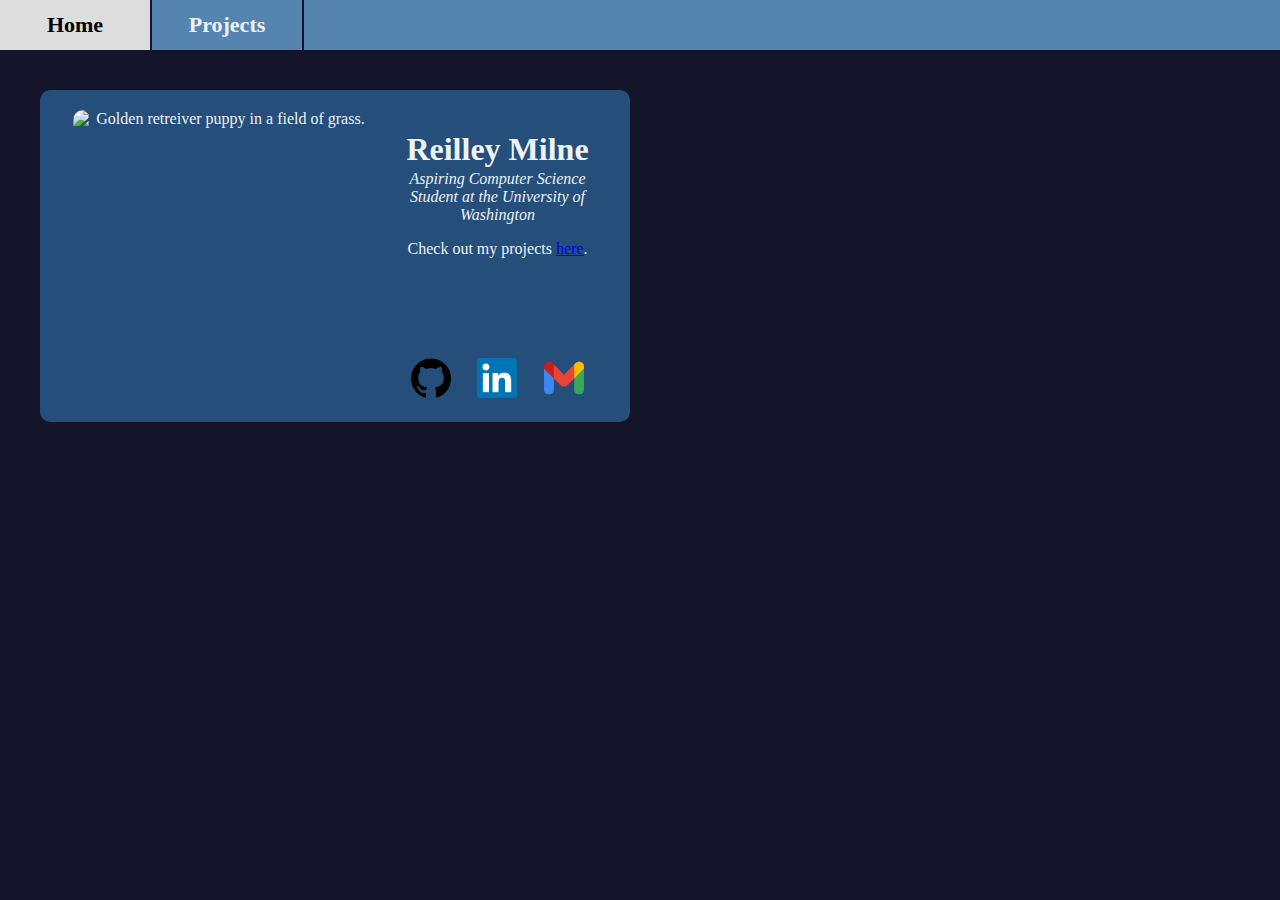
==== index.html @ aeced35a "Updated navigation bar direction." ====
<!DOCTYPE html>
<html lang="en">
    <head>
        <link rel="stylesheet" href="styles.css" />
        <title>Reilley Milne's Portfolio</title>
    </head>
    <body>
        <div class="navigation-bar">
            <nav>
                <div class="navigation-elements">
                    <a href="index.html">Home</a>
                    <a href="projects.html">Projects</a>
                </div>
            </nav>
        </div>
        <div class="homepage-card">
            <img
            class="homepage-img" src="https://hips.hearstapps.com/hmg-prod/images/dog-puppy-on-garden-royalty-free-image-1586966191.jpg?crop=0.752xw:1.00xh;0.175xw,0&resize=1200:*"
            alt="Golden retreiver puppy in a field of grass.">
            <div class="left-content">
                <div class="start-info">
                    <h1>Reilley Milne</h1>
                    <p class="following-italic" style="font-style:italic">Aspiring Computer Science Student at the University of Washington</p>
                    <p>Check out my projects <a href="projects.html">here</a>.</p>
                </div>
                <div class="links">
                    <a href="https://github.com/ReilleyMilne" target="_blank"> <img class="linked-imgs" src="./images/githublogo.png" alt="Github logo."> </a>
                    <a href="https://www.linkedin.com/in/reilley-milne" target="_blank"> <img class="linked-imgs" src="./images/linkedinlogo.png" alt="Linkedin logo."> </a>
                    <!--Make this copy email to clipboard-->
                    <a href="reilleymilne@gmail.com"> <img class="linked-imgs" src="./images/gmaillogo.webp" alt="Gmail logo."> </a>
                </div>
            </div>
        </div>
    </body>
</html>
---- styles.css ----
html, body {
    margin: 0;
    padding: 0;

}

body {
    background: #14142B;
    color: #EDF2F4;
    text-align: center;
}

.navigation-bar {
    display: flex;
    align-items: center;
    justify-content: start;
    overflow: hidden;
    width: 100%;
    height: 50px;

    border: none;
    background: #5584b0;
    
}

.navigation-elements {
    display: flex;
    align-items: center;

}

.navigation-elements a {
    display: flex;
    align-items: center;
    justify-content: center;

    width: 150px;
    height: 50px;

    font-size: 22px;
    font-weight: bold;
    text-decoration: none;
    color: #EDF2F4;

    border: none;
    border-right: 2px solid #14142B;
    
}

.navigation-elements a:hover {
    background: #ddd;
    color: black;
    text-decoration: none;

}

.homepage-card {
    display: flex;
    justify-content: space-around;
    
    width: 550px;

    border: none;
    border-radius: 10px;
    background: #254e7a;

    margin-top: 40px;
    margin-left: 40px;

    padding: 20px;

}

div.start-info {
    display: block;
    margin: auto;

    text-align: center;

    width: 200px;

}

.links {
    display: flex;
    justify-content: space-around;

    margin-top: 100px;

}

.homepage-img {
    width: 300px;

    border: none;
    border-radius: 10px;

}

.linked-imgs {
    width:40px;
    height:40px;

}

.following-italic {
    margin-top: -20px;

}

div.projects {
    text-align: left;
}

/*
    #02187b,#0246a7,#164de5,#1e89ef,#5cdffb
*/
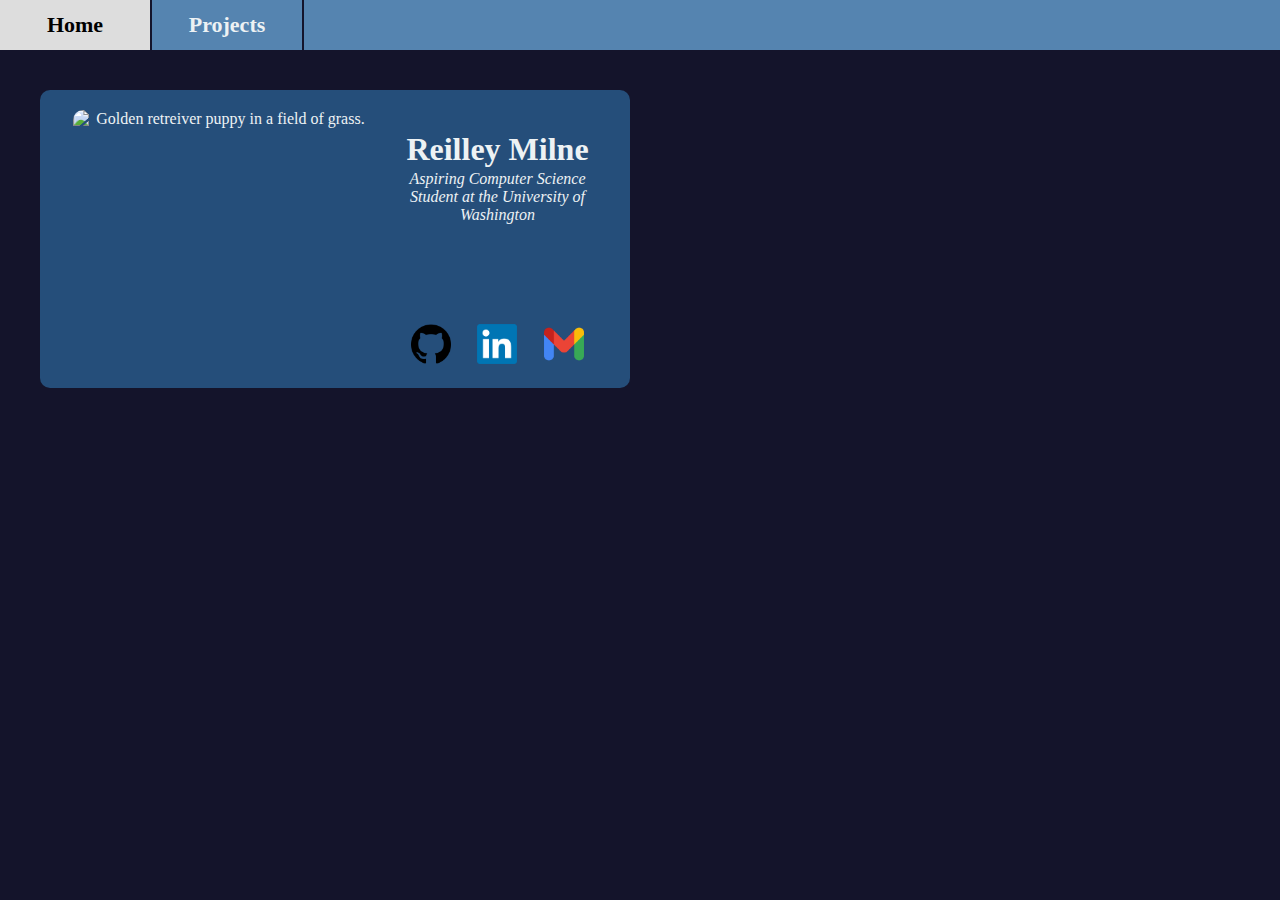
==== commit 0f6a6a6e: "Deleted useless text." ====
--- a/index.html
+++ b/index.html
@@ -21,7 +21,6 @@
                 <div class="start-info">
                     <h1>Reilley Milne</h1>
                     <p class="following-italic" style="font-style:italic">Aspiring Computer Science Student at the University of Washington</p>
-                    <p>Check out my projects <a href="projects.html">here</a>.</p>
                 </div>
                 <div class="links">
                     <a href="https://github.com/ReilleyMilne" target="_blank"> <img class="linked-imgs" src="./images/githublogo.png" alt="Github logo."> </a>
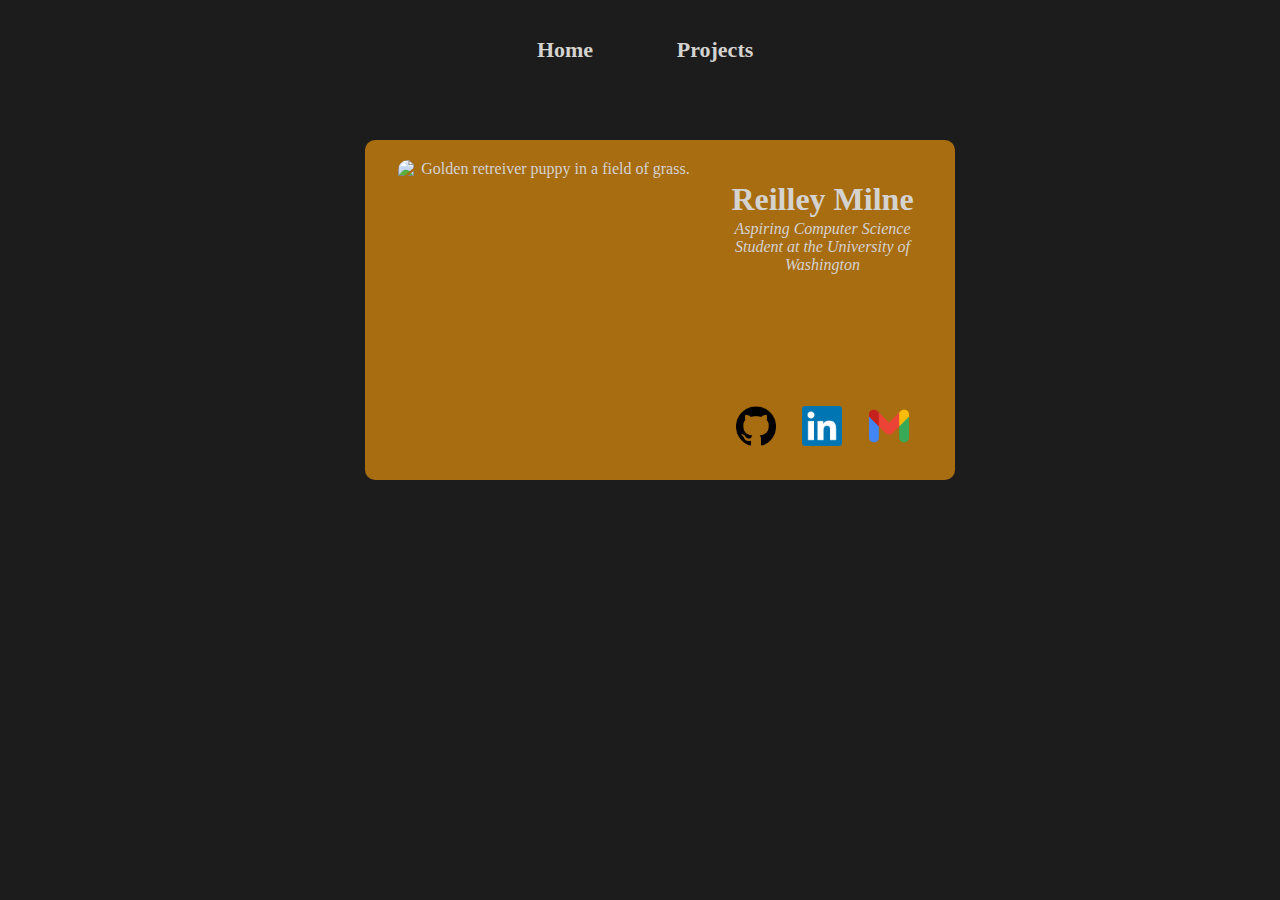
==== commit db63fd56: "Changed design of page to black, white, and orange colors. Also added buttons to project page." ====
--- a/index.html
+++ b/index.html
@@ -13,20 +13,22 @@
                 </div>
             </nav>
         </div>
-        <div class="homepage-card">
-            <img
-            class="homepage-img" src="https://hips.hearstapps.com/hmg-prod/images/dog-puppy-on-garden-royalty-free-image-1586966191.jpg?crop=0.752xw:1.00xh;0.175xw,0&resize=1200:*"
-            alt="Golden retreiver puppy in a field of grass.">
-            <div class="left-content">
-                <div class="start-info">
-                    <h1>Reilley Milne</h1>
-                    <p class="following-italic" style="font-style:italic">Aspiring Computer Science Student at the University of Washington</p>
-                </div>
-                <div class="links">
-                    <a href="https://github.com/ReilleyMilne" target="_blank"> <img class="linked-imgs" src="./images/githublogo.png" alt="Github logo."> </a>
-                    <a href="https://www.linkedin.com/in/reilley-milne" target="_blank"> <img class="linked-imgs" src="./images/linkedinlogo.png" alt="Linkedin logo."> </a>
-                    <!--Make this copy email to clipboard-->
-                    <a href="reilleymilne@gmail.com"> <img class="linked-imgs" src="./images/gmaillogo.webp" alt="Gmail logo."> </a>
+        <div class="info-card">
+            <div class="card-elements">
+                <img
+                class="homepage-img" src="https://hips.hearstapps.com/hmg-prod/images/dog-puppy-on-garden-royalty-free-image-1586966191.jpg?crop=0.752xw:1.00xh;0.175xw,0&resize=1200:*"
+                alt="Golden retreiver puppy in a field of grass.">
+                <div class="left-content">
+                    <div class="start-info">
+                        <h1>Reilley Milne</h1>
+                        <p class="following-italic" style="font-style:italic">Aspiring Computer Science Student at the University of Washington</p>
+                    </div>
+                    <div class="links">
+                        <a href="https://github.com/ReilleyMilne" target="_blank"> <img class="linked-imgs" src="./images/githublogo.png" alt="Github logo."> </a>
+                        <a href="https://www.linkedin.com/in/reilley-milne" target="_blank"> <img class="linked-imgs" src="./images/linkedinlogo.png" alt="Linkedin logo."> </a>
+                        <!--Make this copy email to clipboard-->
+                        <a href="reilleymilne@gmail.com"> <img class="linked-imgs" src="./images/gmaillogo.webp" alt="Gmail logo."> </a>
+                    </div>
                 </div>
             </div>
         </div>
--- a/styles.css
+++ b/styles.css
@@ -5,21 +5,19 @@
 }
 
 body {
-    background: #14142B;
-    color: #EDF2F4;
+    background: #1d1c1c;
+    color: #d4d3d0;
     text-align: center;
+    
 }
 
 .navigation-bar {
     display: flex;
     align-items: center;
-    justify-content: start;
+    justify-content: center;
     overflow: hidden;
     width: 100%;
-    height: 50px;
-
-    border: none;
-    background: #5584b0;
+    height: 100px;
     
 }
 
@@ -40,21 +38,17 @@
     font-size: 22px;
     font-weight: bold;
     text-decoration: none;
-    color: #EDF2F4;
-
-    border: none;
-    border-right: 2px solid #14142B;
+    color: #d4d3d0;
     
 }
 
-.navigation-elements a:hover {
-    background: #ddd;
-    color: black;
-    text-decoration: none;
+.info-card {
+    display: flex;
+    justify-content: center;
 
 }
 
-.homepage-card {
+.card-elements {
     display: flex;
     justify-content: space-around;
     
@@ -62,7 +56,7 @@
 
     border: none;
     border-radius: 10px;
-    background: #254e7a;
+    background: #a86c11;
 
     margin-top: 40px;
     margin-left: 40px;
@@ -71,12 +65,15 @@
 
 }
 
-div.start-info {
+.left-content {
+    display: flex;
+    flex-direction: column;
+    height: 300px;
+}
+
+.start-info {
     display: block;
-    margin: auto;
-
     text-align: center;
-
     width: 200px;
 
 }
@@ -84,8 +81,8 @@
 .links {
     display: flex;
     justify-content: space-around;
-
-    margin-top: 100px;
+    margin-top: auto;
+    margin-bottom: 10px;
 
 }
 
@@ -112,6 +109,35 @@
     text-align: left;
 }
 
+button {
+    min-width: 225px;
+    max-width: 400px;
+    min-height: 40px;
+    max-height: 65px;
+
+    font-size: 15px;
+    text-align: center;
+    text-decoration: none;
+
+    border: 2px solid #a86c11;
+    border-radius: 15px;
+    background: #1d1c1c;
+    color: #a86c11;
+
+    padding-left: 20px;
+    padding-right: 20px;
+
+    padding-top: 3px;
+    padding-bottom: 3px;
+
+}
+
+button:hover {
+    background: #a86c11;
+    color: #d4d3d0;
+
+}
+
 /*
     #02187b,#0246a7,#164de5,#1e89ef,#5cdffb
 */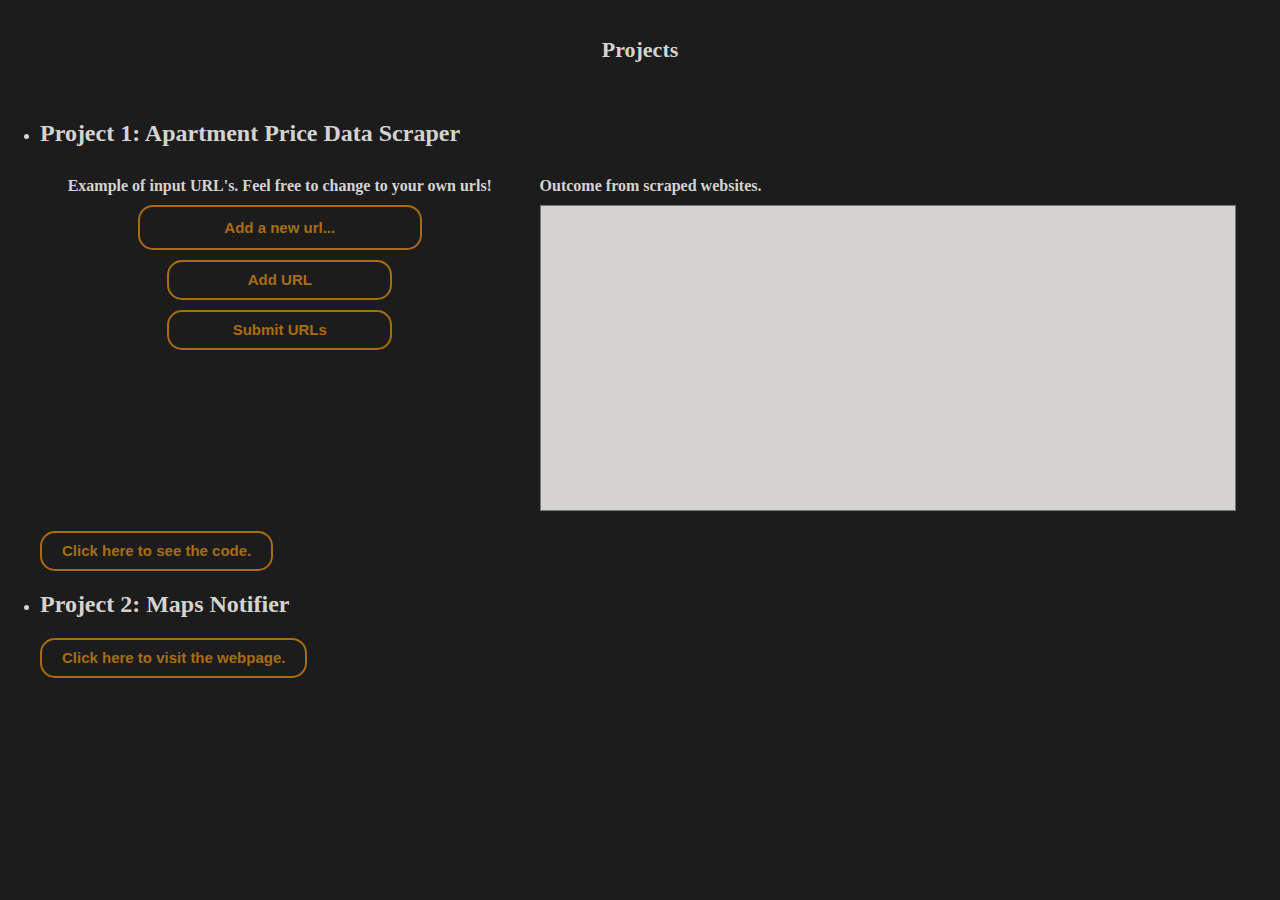
==== commit b4dab399: "Update and rename projects.html to index.html" ====
--- a/index.html
+++ b/index.html
@@ -1,36 +1,69 @@
 <!DOCTYPE html>
 <html lang="en">
     <head>
-        <link rel="stylesheet" href="styles.css" />
-        <title>Reilley Milne's Portfolio</title>
+        <link rel="stylesheet" href="styles.css"/>
+        <script src="script.js" type="text/javascript"></script>
+        <title>Projects</title>
     </head>
-    <body>
+    <body class="default">
         <div class="navigation-bar">
             <nav>
                 <div class="navigation-elements">
-                    <a href="index.html">Home</a>
                     <a href="projects.html">Projects</a>
                 </div>
             </nav>
         </div>
-        <div class="info-card">
-            <div class="card-elements">
-                <img
-                class="homepage-img" src="https://hips.hearstapps.com/hmg-prod/images/dog-puppy-on-garden-royalty-free-image-1586966191.jpg?crop=0.752xw:1.00xh;0.175xw,0&resize=1200:*"
-                alt="Golden retreiver puppy in a field of grass.">
-                <div class="left-content">
-                    <div class="start-info">
-                        <h1>Reilley Milne</h1>
-                        <p class="following-italic" style="font-style:italic">Aspiring Computer Science Student at the University of Washington</p>
+        <div>
+            <ul>
+                <li>
+                    <div class="projects">
+                        <h2>Project 1: Apartment Price Data Scraper</h2>
+                        <div class="project1display">
+                            <div class="url-container">
+                                <h4>Example of input URL's. Feel free to change to your own urls!</h4>
+                                <input type="text" class="info-btn" id="url-input" placeholder="Add a new url...">
+                                <button onclick="addUrl()" class="info-btn info-btn-size" id="add-url-btn">Add URL</button>
+                                <ul id="url-list"></ul>
+                                <textarea class="hidden" id="url-editor" spellcheck="false" autocorrect="off" autocapitalize="off" ></textarea>
+                                <button onclick="processUrls()" class="info-btn info-btn-size submit-btn">Submit URLs</button>
+                            </div>
+                            <div class="outcome">
+                                <h4>Outcome from scraped websites.</h4>
+                                <textarea readonly id="outcome-editor" spellcheck="false" autocorrect="off" autocapitalize="off"></textarea>
+                            </div>
+                        </div>
+                        <button onclick="toggleVisibility('project1button')" class="info-btn info-btn-size" type="button">Click here to see the code.</button>
+                        <div id="project1button" class="hidden">
+                            <div class="code-display">
+                                <ul class="files">
+                                    <li>
+                                        <button onclick="toggleVisibility('directory1')" class="file-btn" type="button">GeneralWebsiteFiles</button>
+                                        <div id="directory1" class="hidden">
+                                            <button onClick="loadFile('https://raw.githubusercontent.com/ReilleyMilne/RentExtractorProject/main/GeneralWebsiteFiles/CSVEditor.java')" class="code-btn" type="button"><p>CSVEditor.java</p></button>
+                                            <button onClick="loadFile('https://raw.githubusercontent.com/ReilleyMilne/RentExtractorProject/main/GeneralWebsiteFiles/GeneralWebsiteManager.java')" class="code-btn" type="button"><p>GeneralWebsiteManager.java</p></button>
+                                            <button onClick="loadFile('https://raw.githubusercontent.com/ReilleyMilne/RentExtractorProject/main/GeneralWebsiteFiles/PopupManager.java')" class="code-btn" type="button"><p>PopupManager.java</p></button>
+                                        </div>
+                                    </li>
+                                    <li>
+                                        <button onclick="toggleVisibility('directory2')" class="file-btn" type="button">RentExtractionFiles</button>
+                                        <div id="directory2" class="hidden">
+                                            <button onClick="loadFile('https://raw.githubusercontent.com/ReilleyMilne/RentExtractorProject/main/RentExtractionFiles/RandomUserAgent.java')" class="code-btn" type="button"><p>RandomUserAgent.java</p></button>
+                                            <button onClick="loadFile('https://raw.githubusercontent.com/ReilleyMilne/RentExtractorProject/main/RentExtractionFiles/WebsiteExtractor.java')" class="code-btn" type="button"><p>WebsiteExtractor.java</p></button>
+                                        </div>
+                                    </li>
+                                </ul>
+                                <textarea id="code-editor" spellcheck="false" autocorrect="off" autocapitalize="off"></textarea>
+                            </div>
+                        </div>
                     </div>
-                    <div class="links">
-                        <a href="https://github.com/ReilleyMilne" target="_blank"> <img class="linked-imgs" src="./images/githublogo.png" alt="Github logo."> </a>
-                        <a href="https://www.linkedin.com/in/reilley-milne" target="_blank"> <img class="linked-imgs" src="./images/linkedinlogo.png" alt="Linkedin logo."> </a>
-                        <!--Make this copy email to clipboard-->
-                        <a href="reilleymilne@gmail.com"> <img class="linked-imgs" src="./images/gmaillogo.webp" alt="Gmail logo."> </a>
+                </li>
+                <li>
+                    <div class="projects">
+                        <h2>Project 2: Maps Notifier</h2>
+                        <button class="info-btn info-btn-size" type="button">Click here to visit the webpage.</button>
                     </div>
-                </div>
-            </div>
+                </li>
+            </ul>
         </div>
     </body>
-</html>+</html>
--- a/styles.css
+++ b/styles.css
@@ -8,6 +8,7 @@
     background: #1d1c1c;
     color: #d4d3d0;
     text-align: center;
+    text-decoration: none;
     
 }
 
@@ -58,8 +59,7 @@
     border-radius: 10px;
     background: #a86c11;
 
-    margin-top: 40px;
-    margin-left: 40px;
+    margin: 40px 0px 0px 40px;
 
     padding: 20px;
 
@@ -81,8 +81,8 @@
 .links {
     display: flex;
     justify-content: space-around;
-    margin-top: auto;
-    margin-bottom: 10px;
+    
+    margin: auto 0px 10px 0px;
 
 }
 
@@ -107,16 +107,186 @@
 
 div.projects {
     text-align: left;
-}
-
-button {
+
+}
+
+.project1display h4 {
+    margin: 10px 0px;
+}
+
+.project1display {
+    display: flex;
+    flex-wrap: wrap;
+    justify-content: flex-start;
+    gap: 20px;
+    margin-bottom: 20px;
+    align-items: stretch;
+}
+
+.url-container {
+    flex: 1 1 28%;
+    min-width: 200px;
+    display: flex;
+    align-items: center;
+    flex-direction: column;
+}
+
+.url-container * {
+    margin-bottom: 10px;
+    
+}
+
+
+#url-editor {
+    flex-grow: 1;
+    flex-shrink: 0;
+    min-height: 300px; /* Minimum height to ensure it stays consistent */
+    height: 300px; /* Set a fixed height */
+    resize: none;
+    width: 100%;
+    text-align: left;
+    vertical-align: top;
+    background: #d4d3d0;
+    color: #1d1c1c;
+}
+
+.outcome {
+    flex: 1 1 45%;
+    min-width: 300px;
+    padding-right: 50px;
+}
+
+#outcome-editor {
+    flex: 1;
+    resize: none;
+    width: 100%;
+    height: 300px;
+    text-align: left;
+    vertical-align: top;
+    background: #d4d3d0;
+    color: #1d1c1c;
+}
+
+@media (max-width: 1150px) {
+    .project1display {
+        flex-direction: column;
+        align-items: flex-start; /* Align items to avoid full stretch when stacked */
+    }
+
+    .urls,
+    .outcome {
+        width: 80%;
+    }
+}
+
+.urls {
+    display: flex;
+    width: 100%;
+    height: 50px;
+
+    justify-content: left;
+    align-items: center;
+
+    background: #d4d3d0;
+    color: #1d1c1c;
+
+}
+
+.urls h5 {
+    margin-left: 10px;
+    padding: 10px;
+
+    overflow: hidden;
+    white-space: nowrap;
+    text-overflow: ellipsis;
+
+}
+
+#url-input {
+    width: 50%;
+    height: 35px;
+
+    padding: 3px 20px;
+
+}
+
+input::placeholder {
+    color: #a86c11;
+
+    transition: 0.5s;
+
+}
+
+#url-list {
+    display: flex;
+    flex-direction: column;
+    justify-content: center;
+    align-items: center;
+
+    margin: 0;
+    padding: 0;
+    width: 100%;
+
+}
+
+#url-list li {
+    display: flex;
+    text-align: center;
+    justify-content: center;
+    
+    min-width: 30%;
+    max-width: 70%;
+    height: 35px;
+
+    padding: 3px 20px;
+
+}
+
+#url-list li span {
+    margin: 0;
+
+    text-align: center;
+    overflow: hidden;
+    white-space: nowrap;
+    text-overflow: ellipsis;
+
+}
+
+.delete-btn {
+    height: 30px;
+    width: 30px;
+    margin-left: 5px;
+
+    font-size: 15px;
+    font-weight: bold;
+    text-align: center;
+    align-items: center;
+    text-decoration: none;
+
+    border: none;
+    border-radius: 15px;
+    background: #1d1c1c;
+    color: red;
+
+    transition: 0.4s;
+
+}
+
+.info-btn-size {
     min-width: 225px;
     max-width: 400px;
     min-height: 40px;
     max-height: 65px;
 
+    padding: 3px 20px;
+
+}
+
+.info-btn {
     font-size: 15px;
-    text-align: center;
+    font-weight: bold;
+    text-align: center;
+    align-items: center;
     text-decoration: none;
 
     border: 2px solid #a86c11;
@@ -124,20 +294,126 @@
     background: #1d1c1c;
     color: #a86c11;
 
-    padding-left: 20px;
-    padding-right: 20px;
-
-    padding-top: 3px;
-    padding-bottom: 3px;
-
-}
-
-button:hover {
+    transition: 0.4s;
+
+}
+
+.file-btn {
+    display: flex;
+    justify-content: center;
+    align-items: center;
+
+    width: 160px;
+    height: 50px;
+
+    font-size: 13px;
+    font-weight: bold;
+
+    padding: 0px 6px;
+
+    border: 1px solid #1d1c1c;
     background: #a86c11;
     color: #d4d3d0;
 
-}
-
-/*
-    #02187b,#0246a7,#164de5,#1e89ef,#5cdffb
-*/+    transition: 0.4s;
+
+}
+
+.code-btn {
+    display: flex;
+    justify-content: start;
+    align-items: center;
+
+    width: 160px;
+    height: 50px;
+
+    font-size: 11px;
+    font-weight: bold;
+
+    padding: 0px 6px;
+
+    border: 1px solid #1d1c1c;
+    background: #a86c1186;
+    color: #d4d3d0;
+
+}
+
+.code-btn p {
+    margin-left: 20px;
+    overflow: hidden;
+    white-space: nowrap;
+    text-overflow: ellipsis;
+
+}
+
+.hidden {
+    display: none; /* Hides the element */
+}
+.visible {
+    display: block; /* Shows the element */
+}
+
+.code-display {
+    display: flex;
+    justify-content: start;
+
+    width: 80%;
+    height: 650px;
+
+    margin-top: 15px;
+
+    padding: 15px 10px;
+
+}
+
+#code-editor {
+    flex: 1;
+
+    text-align: left;
+    vertical-align: top;
+    resize: none;
+
+    margin-left: 10px;
+
+    background: #d4d3d0;
+    color: #1d1c1c;
+
+    border-bottom: 1px solid #0f0f0f;
+    border-right: 1px solid #0f0f0f; 
+    
+}
+
+.files {
+    width: 160px;
+    padding: 0;
+
+}
+
+.files li {
+    list-style-type: none;
+
+}
+
+.info-btn:hover::placeholder {
+    color: #d4d3d0;
+
+}
+
+.info-btn:hover {
+    background: #a86c11;
+    color: #d4d3d0;
+
+}
+
+.delete-btn:hover {
+    background: red;
+    color: #d4d3d0;
+
+}
+
+button.code-btn:hover,
+button.file-btn:hover {
+    background: #a76b1180;
+    color: #d4d3d0
+
+}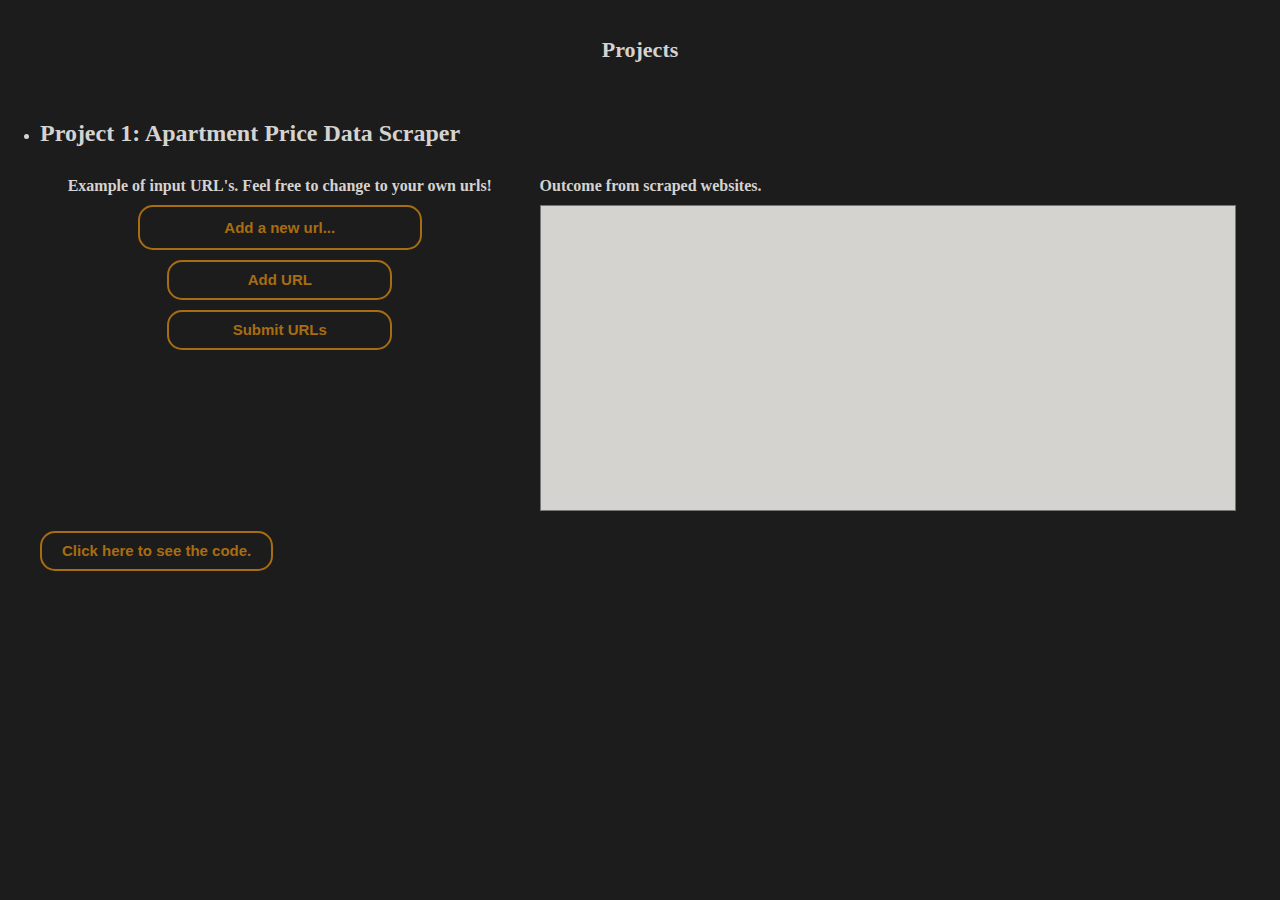
==== commit 085ff986: "Update index.html" ====
--- a/index.html
+++ b/index.html
@@ -9,7 +9,7 @@
         <div class="navigation-bar">
             <nav>
                 <div class="navigation-elements">
-                    <a href="projects.html">Projects</a>
+                    <a href="index.html">Projects</a>
                 </div>
             </nav>
         </div>
@@ -39,16 +39,15 @@
                                     <li>
                                         <button onclick="toggleVisibility('directory1')" class="file-btn" type="button">GeneralWebsiteFiles</button>
                                         <div id="directory1" class="hidden">
-                                            <button onClick="loadFile('https://raw.githubusercontent.com/ReilleyMilne/RentExtractorProject/main/GeneralWebsiteFiles/CSVEditor.java')" class="code-btn" type="button"><p>CSVEditor.java</p></button>
-                                            <button onClick="loadFile('https://raw.githubusercontent.com/ReilleyMilne/RentExtractorProject/main/GeneralWebsiteFiles/GeneralWebsiteManager.java')" class="code-btn" type="button"><p>GeneralWebsiteManager.java</p></button>
-                                            <button onClick="loadFile('https://raw.githubusercontent.com/ReilleyMilne/RentExtractorProject/main/GeneralWebsiteFiles/PopupManager.java')" class="code-btn" type="button"><p>PopupManager.java</p></button>
+                                            <button onClick="loadFile('https://raw.githubusercontent.com/ReilleyMilne/ApartmentScraperBackend/refs/heads/main/GeneralWebsiteFiles/CSVEditor.java')" class="code-btn" type="button"><p>CSVEditor.java</p></button>
+                                            <button onClick="loadFile('https://raw.githubusercontent.com/ReilleyMilne/ApartmentScraperBackend/refs/heads/main/GeneralWebsiteFiles/GeneralWebsiteManager.java')" class="code-btn" type="button"><p>GeneralWebsiteManager.java</p></button>
+                                            <button onClick="loadFile('https://raw.githubusercontent.com/ReilleyMilne/ApartmentScraperBackend/refs/heads/main/GeneralWebsiteFiles/PopupManager.java')" class="code-btn" type="button"><p>PopupManager.java</p></button>
                                         </div>
                                     </li>
                                     <li>
                                         <button onclick="toggleVisibility('directory2')" class="file-btn" type="button">RentExtractionFiles</button>
                                         <div id="directory2" class="hidden">
-                                            <button onClick="loadFile('https://raw.githubusercontent.com/ReilleyMilne/RentExtractorProject/main/RentExtractionFiles/RandomUserAgent.java')" class="code-btn" type="button"><p>RandomUserAgent.java</p></button>
-                                            <button onClick="loadFile('https://raw.githubusercontent.com/ReilleyMilne/RentExtractorProject/main/RentExtractionFiles/WebsiteExtractor.java')" class="code-btn" type="button"><p>WebsiteExtractor.java</p></button>
+                                            <button onClick="loadFile('https://raw.githubusercontent.com/ReilleyMilne/ApartmentScraperBackend/refs/heads/main/RentExtractionFiles/WebsiteExtractor.java')" class="code-btn" type="button"><p>WebsiteExtractor.java</p></button>
                                         </div>
                                     </li>
                                 </ul>
@@ -57,12 +56,6 @@
                         </div>
                     </div>
                 </li>
-                <li>
-                    <div class="projects">
-                        <h2>Project 2: Maps Notifier</h2>
-                        <button class="info-btn info-btn-size" type="button">Click here to visit the webpage.</button>
-                    </div>
-                </li>
             </ul>
         </div>
     </body>
